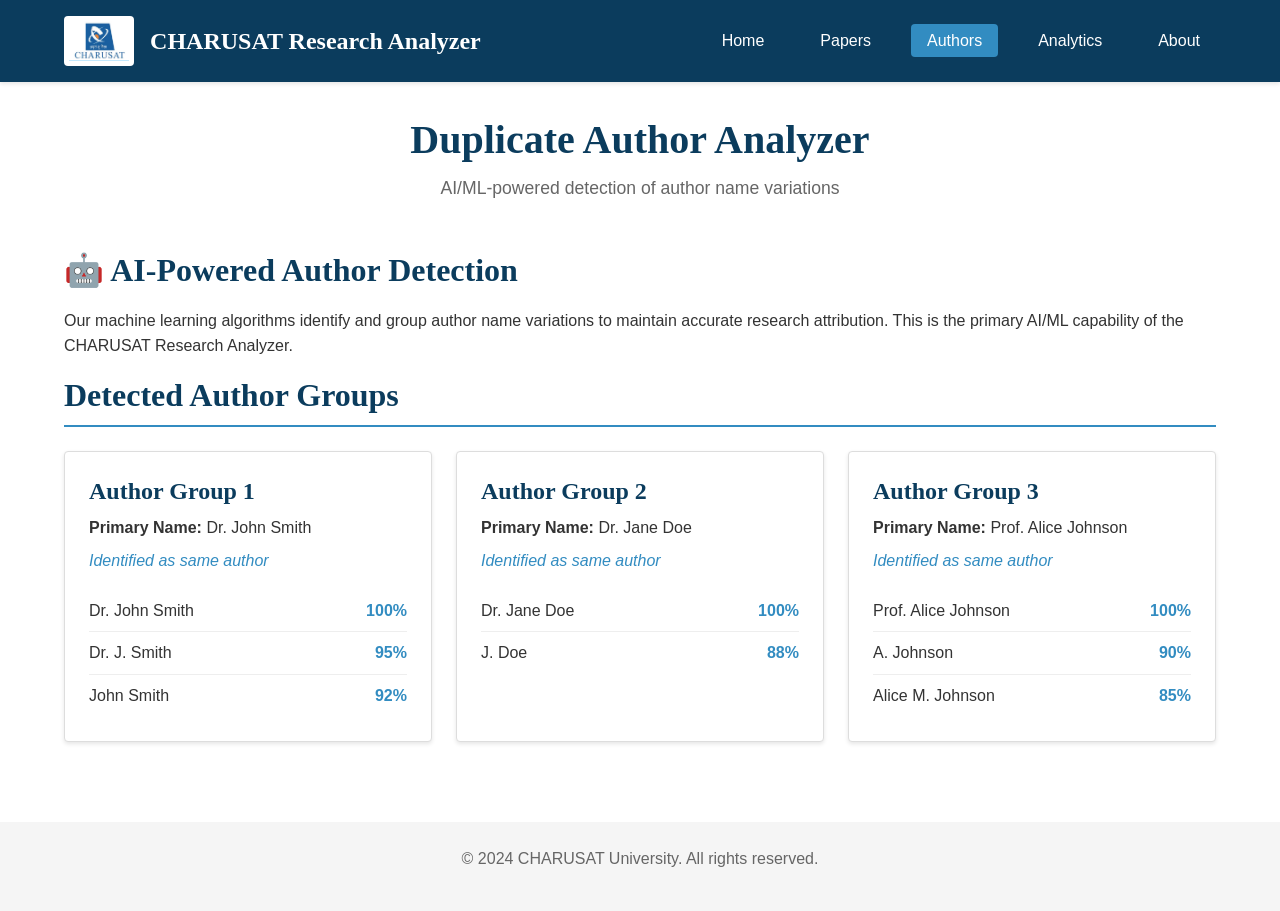
==== authors.html @ 0ab1273b "Initial commit: CHARUSAT Research Paper Analyzer" ====
<!DOCTYPE html>
<html lang="en">
<head>
    <meta charset="UTF-8">
    <meta name="viewport" content="width=device-width, initial-scale=1.0">
    <meta name="description" content="AI-powered duplicate author detection for CHARUSAT University research">
    <title>CHARUSAT Research Analyzer - Duplicate Author Analyzer</title>
    <link rel="stylesheet" href="css/styles.css">
</head>
<body>
    <!-- Navigation Bar -->
    <nav class="main-nav">
        <div class="nav-container">
            <div class="logo">
                <img src="images/charusat-logo.png" alt="CHARUSAT Logo" class="logo-img">
                <span>CHARUSAT Research Analyzer</span>
            </div>
            <ul class="nav-links">
                <li><a href="index.html">Home</a></li>
                <li><a href="papers.html">Papers</a></li>
                <li><a href="authors.html" class="active">Authors</a></li>
                <li><a href="analytics.html">Analytics</a></li>
                <li><a href="about.html">About</a></li>
            </ul>
        </div>
    </nav>

    <!-- Main Content -->
    <main class="main-content">
        <header class="page-header">
            <h1>Duplicate Author Analyzer</h1>
            <p>AI/ML-powered detection of author name variations</p>
        </header>

        <!-- Feature Highlight -->
        <section class="feature-highlight">
            <article class="highlight-card">
                <h2>🤖 AI-Powered Author Detection</h2>
                <p>Our machine learning algorithms identify and group author name variations to maintain accurate research attribution. This is the primary AI/ML capability of the CHARUSAT Research Analyzer.</p>
            </article>
        </section>

        <!-- Author Groups Section -->
        <section class="author-groups-section">
            <h2 class="section-title">Detected Author Groups</h2>
            <div class="author-groups-container" id="author-groups-container">
                <!-- Author groups populated by JavaScript -->
            </div>
        </section>
    </main>

    <!-- Footer -->
    <footer class="main-footer">
        <p>&copy; 2024 CHARUSAT University. All rights reserved.</p>
    </footer>

    <!-- JavaScript Modules -->
    <script src="js/api.js" defer></script>
    <script src="js/authors.js" defer></script>
</body>
</html>
---- css/styles.css ----
/**
 * CHARUSAT Research Analyzer - Main Stylesheet
 * 
 * This stylesheet defines the visual design and layout for the research analyzer portal.
 * It follows an academic aesthetic with a professional color scheme and clean typography.
 */

/* ============================================
   CSS Custom Properties (Variables)
   ============================================ */
:root {
    /* Color Scheme */
    --primary-color: #0B3C5D;        /* Dark Blue */
    --accent-color: #328CC1;         /* Light Blue */
    --background-color: #FFFFFF;     /* White */
    --background-light: #F5F5F5;     /* Light Grey */
    --background-lighter: #EEEEEE;   /* Lighter Grey */
    --text-color: #333333;           /* Dark Grey for text */
    --text-light: #666666;           /* Medium Grey for secondary text */
    --border-color: #DDDDDD;         /* Light Grey for borders */
    
    /* Typography */
    --font-primary: 'Times New Roman', Times, serif;
    --font-secondary: 'Roboto', Arial, sans-serif;
    
    /* Spacing */
    --spacing-xs: 0.5rem;
    --spacing-sm: 1rem;
    --spacing-md: 1.5rem;
    --spacing-lg: 2rem;
    --spacing-xl: 3rem;
    
    /* Layout */
    --max-width: 1200px;
    --border-radius: 4px;
    --transition-speed: 0.3s;
}

/* ============================================
   Base Styles and Reset
   ============================================ */
* {
    margin: 0;
    padding: 0;
    box-sizing: border-box;
}

html {
    font-size: 16px;
    scroll-behavior: smooth;
}

body {
    font-family: var(--font-secondary);
    color: var(--text-color);
    background-color: var(--background-color);
    line-height: 1.6;
    min-height: 100vh;
    display: flex;
    flex-direction: column;
}

/* ============================================
   Typography
   ============================================ */
h1, h2, h3, h4, h5, h6 {
    font-family: var(--font-primary);
    color: var(--primary-color);
    margin-bottom: var(--spacing-sm);
    line-height: 1.3;
}

h1 {
    font-size: 2.5rem;
}

h2 {
    font-size: 2rem;
}

h3 {
    font-size: 1.5rem;
}

p {
    margin-bottom: var(--spacing-sm);
}

/* ============================================
   Navigation Bar
   ============================================ */
.main-nav {
    background-color: var(--primary-color);
    color: var(--background-color);
    padding: var(--spacing-sm) 0;
    box-shadow: 0 2px 4px rgba(0, 0, 0, 0.1);
}

.nav-container {
    max-width: var(--max-width);
    margin: 0 auto;
    padding: 0 var(--spacing-md);
    display: flex;
    justify-content: space-between;
    align-items: center;
}

.logo {
    font-family: var(--font-primary);
    font-size: 1.5rem;
    font-weight: bold;
    color: var(--background-color);
    display: flex;
    align-items: center;
    gap: 1rem;
}

.logo-img {
    height: 50px;
    width: auto;
    object-fit: contain;
    background-color: white;
    padding: 5px;
    border-radius: 4px;
}

.nav-links {
    display: flex;
    list-style: none;
    gap: var(--spacing-md);
}

.nav-links a {
    color: var(--background-color);
    text-decoration: none;
    padding: var(--spacing-xs) var(--spacing-sm);
    border-radius: var(--border-radius);
    transition: background-color var(--transition-speed);
}

.nav-links a:hover,
.nav-links a.active {
    background-color: var(--accent-color);
}

/* ============================================
   Main Content Layout
   ============================================ */
.main-content {
    flex: 1;
    max-width: var(--max-width);
    margin: 0 auto;
    padding: var(--spacing-lg) var(--spacing-md);
    width: 100%;
}

.page-header {
    text-align: center;
    margin-bottom: var(--spacing-xl);
}

.page-header h1 {
    margin-bottom: var(--spacing-xs);
}

.page-header p {
    color: var(--text-light);
    font-size: 1.1rem;
}

.section-title {
    margin-bottom: var(--spacing-md);
    padding-bottom: var(--spacing-xs);
    border-bottom: 2px solid var(--accent-color);
}

/* ============================================
   Footer
   ============================================ */
.main-footer {
    background-color: var(--background-light);
    color: var(--text-light);
    text-align: center;
    padding: var(--spacing-md);
    margin-top: var(--spacing-xl);
}

/* ============================================
   Dashboard Cards - CSS Grid Layout
   ============================================ */
.dashboard-cards {
    display: grid;
    grid-template-columns: repeat(3, 1fr);
    gap: var(--spacing-md);
    margin-bottom: var(--spacing-lg);
}

.card {
    background-color: var(--background-color);
    border: 1px solid var(--border-color);
    border-radius: var(--border-radius);
    padding: var(--spacing-md);
    text-align: center;
    box-shadow: 0 2px 4px rgba(0, 0, 0, 0.1);
    transition: transform var(--transition-speed), box-shadow var(--transition-speed);
}

.card:hover {
    transform: translateY(-2px);
    box-shadow: 0 4px 8px rgba(0, 0, 0, 0.15);
}

.card-title {
    font-size: 1.1rem;
    color: var(--text-light);
    margin-bottom: var(--spacing-sm);
    font-weight: normal;
}

.card-value {
    font-size: 2.5rem;
    font-weight: bold;
    color: var(--primary-color);
    margin: 0;
}

/* ============================================
   Buttons - Consistent Styling
   ============================================ */
button,
.btn {
    font-family: var(--font-secondary);
    font-size: 1rem;
    padding: var(--spacing-xs) var(--spacing-md);
    background-color: var(--primary-color);
    color: var(--background-color);
    border: none;
    border-radius: var(--border-radius);
    cursor: pointer;
    transition: background-color var(--transition-speed), transform var(--transition-speed);
}

button:hover,
.btn:hover {
    background-color: var(--accent-color);
    transform: translateY(-1px);
}

button:active,
.btn:active {
    transform: translateY(0);
}

button:disabled,
.btn:disabled {
    background-color: var(--text-light);
    cursor: not-allowed;
    transform: none;
}

.view-btn {
    padding: var(--spacing-xs) var(--spacing-sm);
    font-size: 0.9rem;
}

/* ============================================
   Form Controls - Consistent Styling
   ============================================ */
input[type="text"],
input[type="search"],
input[type="email"],
input[type="number"],
select,
textarea {
    font-family: var(--font-secondary);
    font-size: 1rem;
    padding: var(--spacing-xs) var(--spacing-sm);
    border: 1px solid var(--border-color);
    border-radius: var(--border-radius);
    background-color: var(--background-color);
    color: var(--text-color);
    transition: border-color var(--transition-speed), box-shadow var(--transition-speed);
}

input[type="text"]:focus,
input[type="search"]:focus,
input[type="email"]:focus,
input[type="number"]:focus,
select:focus,
textarea:focus {
    outline: none;
    border-color: var(--accent-color);
    box-shadow: 0 0 0 3px rgba(50, 140, 193, 0.1);
}

label {
    display: block;
    margin-bottom: var(--spacing-xs);
    color: var(--text-color);
    font-weight: 500;
}

/* ============================================
   Search Container - Flexbox Layout
   ============================================ */
.search-container {
    display: flex;
    gap: var(--spacing-sm);
    margin-bottom: var(--spacing-md);
}

.search-container input {
    flex: 1;
    min-width: 0;
}

.search-results {
    margin-top: var(--spacing-md);
}

/* ============================================
   Filter Section - Flexbox Layout
   ============================================ */
.filter-section {
    margin-bottom: var(--spacing-lg);
}

.filter-controls {
    display: flex;
    gap: var(--spacing-md);
    align-items: flex-end;
    flex-wrap: wrap;
}

.filter-group {
    display: flex;
    flex-direction: column;
    min-width: 150px;
}

.filter-group label {
    margin-bottom: var(--spacing-xs);
}

.filter-group select {
    width: 100%;
}

/* ============================================
   Papers Table - Structured Layout
   ============================================ */
.table-container {
    overflow-x: auto;
    margin-bottom: var(--spacing-lg);
}

.papers-table {
    width: 100%;
    border-collapse: collapse;
    background-color: var(--background-color);
    box-shadow: 0 2px 4px rgba(0, 0, 0, 0.1);
}

.papers-table thead {
    background-color: var(--primary-color);
    color: var(--background-color);
}

.papers-table th {
    padding: var(--spacing-sm) var(--spacing-md);
    text-align: left;
    font-weight: 600;
    font-family: var(--font-secondary);
}

.papers-table td {
    padding: var(--spacing-sm) var(--spacing-md);
    border-bottom: 1px solid var(--border-color);
}

.papers-table tbody tr:hover {
    background-color: var(--background-light);
}

.papers-table tbody tr:last-child td {
    border-bottom: none;
}

.no-results-cell {
    text-align: center;
    color: var(--text-light);
    font-style: italic;
    padding: var(--spacing-lg) !important;
}

/* Paper Details Section */
.paper-details {
    margin-top: var(--spacing-lg);
    padding: var(--spacing-md);
    background-color: var(--background-light);
    border-radius: var(--border-radius);
    border: 1px solid var(--border-color);
}

.paper-details.hidden {
    display: none;
}

.detail-row.hidden {
    display: none;
}

.paper-detail-content {
    max-width: 800px;
}

.detail-row {
    margin-bottom: var(--spacing-sm);
    line-height: 1.8;
}

.detail-row strong {
    color: var(--primary-color);
    margin-right: var(--spacing-xs);
}

/* ============================================
   Author Groups - Styling
   ============================================ */
.author-groups-container {
    display: grid;
    grid-template-columns: repeat(auto-fill, minmax(300px, 1fr));
    gap: var(--spacing-md);
}

.author-group {
    background-color: var(--background-color);
    border: 1px solid var(--border-color);
    border-radius: var(--border-radius);
    padding: var(--spacing-md);
    box-shadow: 0 2px 4px rgba(0, 0, 0, 0.1);
}

.group-header {
    color: var(--primary-color);
    margin-bottom: var(--spacing-xs);
}

.primary-name {
    color: var(--text-color);
    margin-bottom: var(--spacing-xs);
}

.group-status {
    color: var(--accent-color);
    font-style: italic;
    margin-bottom: var(--spacing-sm);
}

.no-groups {
    text-align: center;
    color: var(--text-light);
    padding: var(--spacing-lg);
    font-style: italic;
}

.author-variations {
    list-style: none;
}

.author-variations li {
    display: flex;
    justify-content: space-between;
    padding: var(--spacing-xs) 0;
    border-bottom: 1px solid var(--background-lighter);
}

.author-variations li:last-child {
    border-bottom: none;
}

.author-name {
    color: var(--text-color);
}

.similarity-score {
    color: var(--accent-color);
    font-weight: 600;
}

/* ============================================
   Analytics Charts - Styling
   ============================================ */
.analytics-container {
    display: grid;
    grid-template-columns: repeat(auto-fit, minmax(300px, 1fr));
    gap: var(--spacing-lg);
}

.chart-section {
    background-color: var(--background-color);
    border: 1px solid var(--border-color);
    border-radius: var(--border-radius);
    padding: var(--spacing-md);
    box-shadow: 0 2px 4px rgba(0, 0, 0, 0.1);
}

.chart-section h3 {
    margin-bottom: var(--spacing-md);
    text-align: center;
}

.chart-container {
    margin-top: var(--spacing-md);
}

.chart-canvas {
    width: 100%;
    height: 300px;
    background-color: var(--background-light);
    border-radius: var(--border-radius);
}

/* ============================================
   About Page - Styling
   ============================================ */
.about-section {
    margin-bottom: var(--spacing-lg);
    padding: var(--spacing-md);
    background-color: var(--background-light);
    border-radius: var(--border-radius);
}

.about-section h2 {
    margin-bottom: var(--spacing-md);
}

.about-section p,
.about-section ul {
    margin-bottom: var(--spacing-sm);
}

.about-section ul {
    padding-left: var(--spacing-lg);
}

.about-section li {
    margin-bottom: var(--spacing-xs);
}

/* ============================================
   Search Results - Styling
   ============================================ */
.results-list {
    display: flex;
    flex-direction: column;
    gap: var(--spacing-md);
}

.search-result-item {
    padding: var(--spacing-md);
    background-color: var(--background-light);
    border-radius: var(--border-radius);
    border-left: 4px solid var(--accent-color);
    transition: box-shadow 0.3s ease;
}

.search-result-item:hover {
    box-shadow: 0 4px 8px rgba(0, 0, 0, 0.1);
}

.result-title {
    margin: 0 0 var(--spacing-sm) 0;
    color: var(--primary-color);
    font-size: 1.2rem;
}

.result-authors,
.result-meta {
    margin: var(--spacing-xs) 0;
    color: var(--text-color);
    font-size: 0.95rem;
}

.no-results,
.error-message {
    padding: var(--spacing-md);
    text-align: center;
    color: var(--text-color);
    background-color: var(--background-light);
    border-radius: var(--border-radius);
}

.error-message {
    color: #d32f2f;
    border-left: 4px solid #d32f2f;
}

/* ============================================
   Responsive Design - Tablet Breakpoint
   ============================================ */
@media (max-width: 768px) {
    /* Typography adjustments */
    html {
        font-size: 14px;
    }
    
    h1 {
        font-size: 2rem;
    }
    
    h2 {
        font-size: 1.75rem;
    }
    
    h3 {
        font-size: 1.25rem;
    }
    
    /* Navigation adjustments */
    .nav-container {
        flex-direction: column;
        gap: var(--spacing-sm);
        padding: var(--spacing-sm);
    }
    
    .logo {
        font-size: 1.25rem;
        text-align: center;
    }
    
    .nav-links {
        flex-wrap: wrap;
        justify-content: center;
        gap: var(--spacing-xs);
    }
    
    .nav-links a {
        padding: var(--spacing-xs);
        font-size: 0.9rem;
    }
    
    /* Main content adjustments */
    .main-content {
        padding: var(--spacing-md) var(--spacing-sm);
    }
    
    .page-header {
        margin-bottom: var(--spacing-md);
    }
    
    /* Dashboard cards - switch to single column */
    .dashboard-cards {
        grid-template-columns: 1fr;
        gap: var(--spacing-sm);
    }
    
    .card-value {
        font-size: 2rem;
    }
    
    /* Search container - stack vertically */
    .search-container {
        flex-direction: column;
    }
    
    .search-container input,
    .search-container button {
        width: 100%;
    }
    
    /* Filter controls - stack vertically */
    .filter-controls {
        flex-direction: column;
        align-items: stretch;
    }
    
    .filter-group {
        width: 100%;
        min-width: auto;
    }
    
    .filter-controls button {
        width: 100%;
        margin-top: var(--spacing-xs);
    }
    
    /* Papers table - adjust for smaller screens */
    .papers-table {
        font-size: 0.9rem;
    }
    
    .papers-table th,
    .papers-table td {
        padding: var(--spacing-xs) var(--spacing-sm);
    }
    
    /* Author groups - single column */
    .author-groups-container {
        grid-template-columns: 1fr;
    }
    
    /* Analytics charts - single column */
    .analytics-container {
        grid-template-columns: 1fr;
        gap: var(--spacing-md);
    }
    
    .chart-canvas {
        height: 250px;
    }
    
    /* About page adjustments */
    .about-section {
        padding: var(--spacing-sm);
    }
    
    /* Paper details adjustments */
    .paper-details {
        padding: var(--spacing-sm);
    }
    
    /* Spacing adjustments */
    .main-footer {
        padding: var(--spacing-sm);
        font-size: 0.9rem;
    }
}
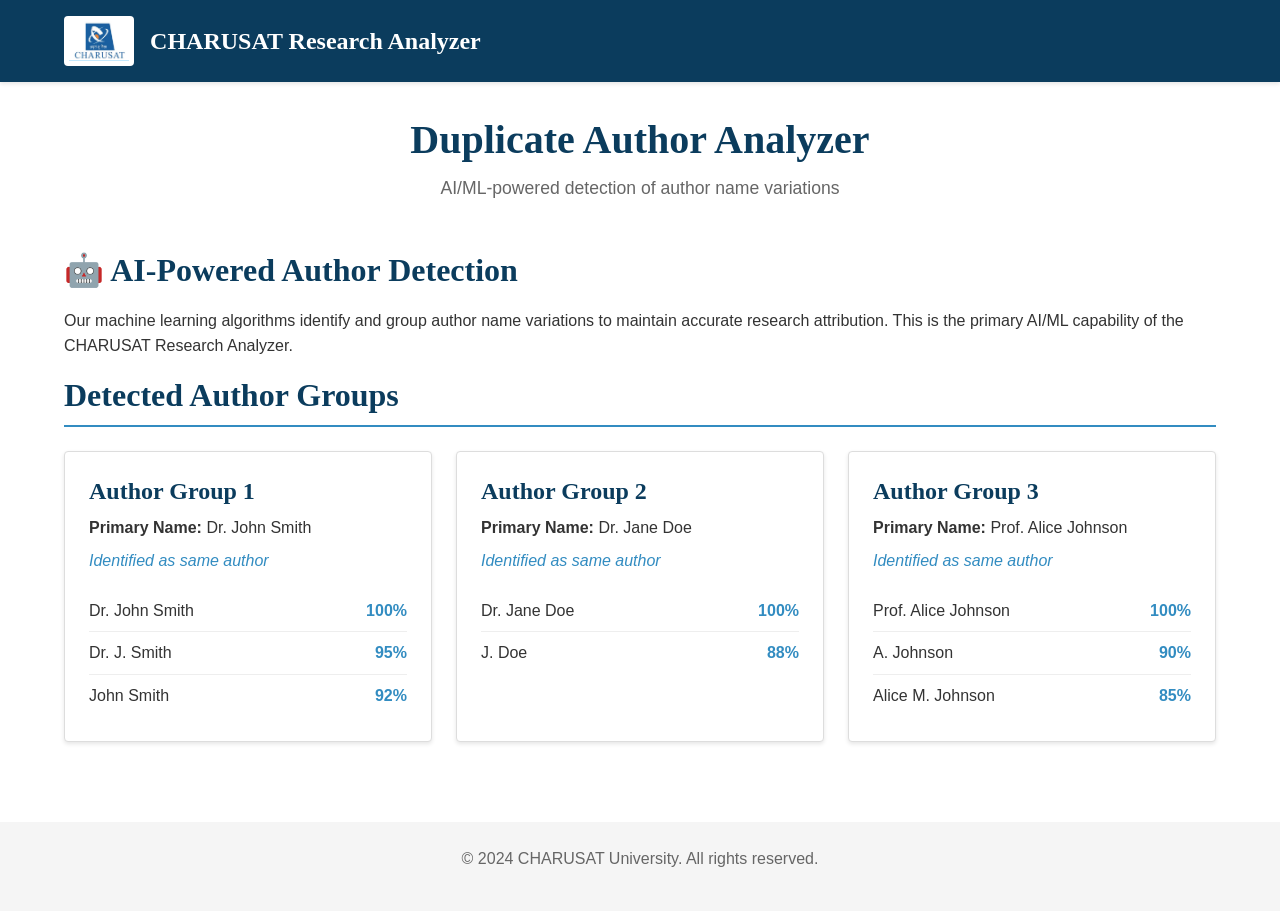
==== commit 7782b785: "Remove navigation links from authors.html Removed navigation links from the authors page." ====
--- a/authors.html
+++ b/authors.html
@@ -15,13 +15,7 @@
                 <img src="images/charusat-logo.png" alt="CHARUSAT Logo" class="logo-img">
                 <span>CHARUSAT Research Analyzer</span>
             </div>
-            <ul class="nav-links">
-                <li><a href="index.html">Home</a></li>
-                <li><a href="papers.html">Papers</a></li>
-                <li><a href="authors.html" class="active">Authors</a></li>
-                <li><a href="analytics.html">Analytics</a></li>
-                <li><a href="about.html">About</a></li>
-            </ul>
+            
         </div>
     </nav>
 
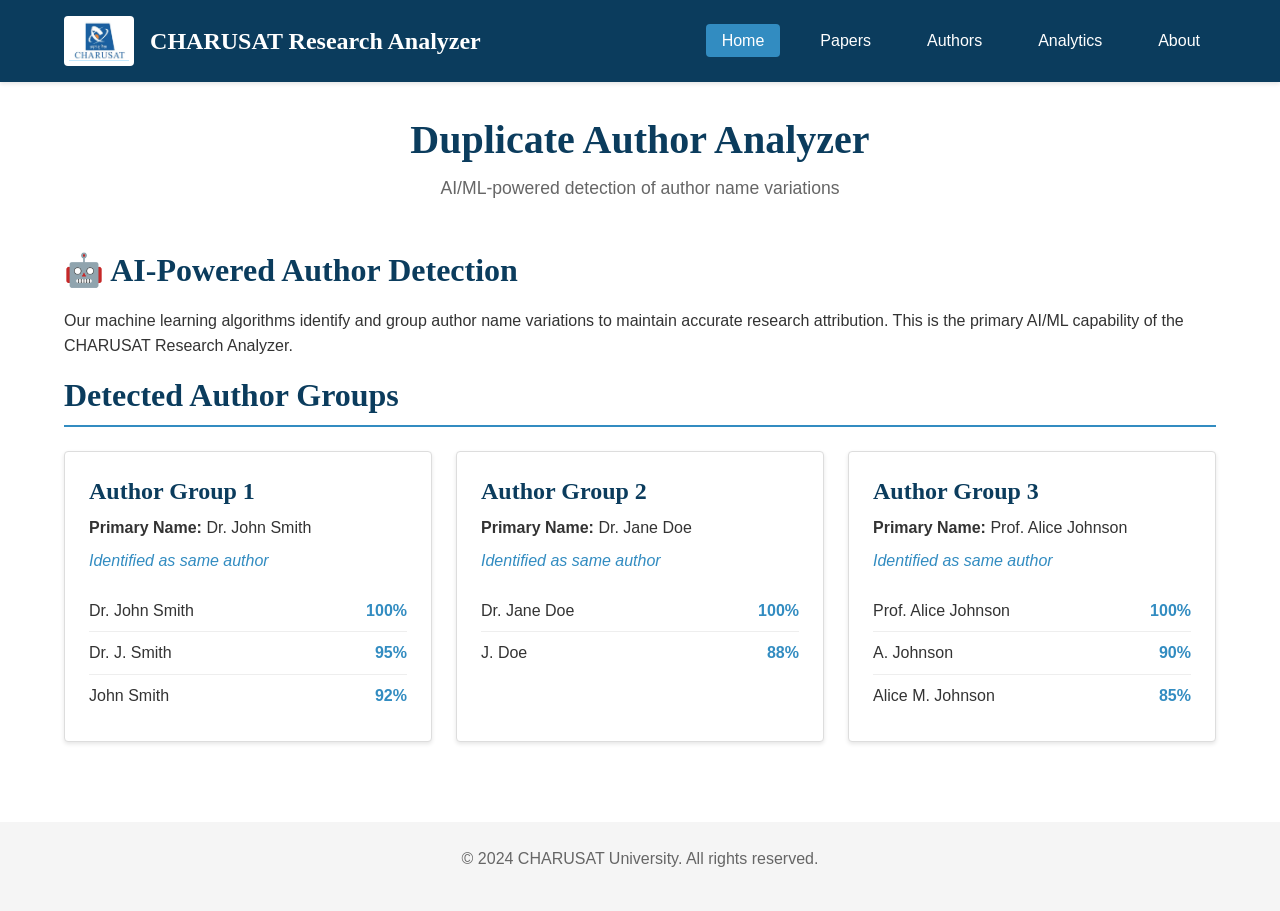
==== commit d6124ead: "Update navigation links in authors.html" ====
--- a/authors.html
+++ b/authors.html
@@ -14,7 +14,15 @@
             <div class="logo">
                 <img src="images/charusat-logo.png" alt="CHARUSAT Logo" class="logo-img">
                 <span>CHARUSAT Research Analyzer</span>
+            
             </div>
+             <ul class="nav-links">
+                <li><a href="index.html" class="active">Home</a></li>
+                <li><a href="papers.html">Papers</a></li>
+                <li><a href="authors.html">Authors</a></li>
+                <li><a href="analytics.html">Analytics</a></li>
+                <li><a href="about.html">About</a></li>
+            </ul>
             
         </div>
     </nav>
